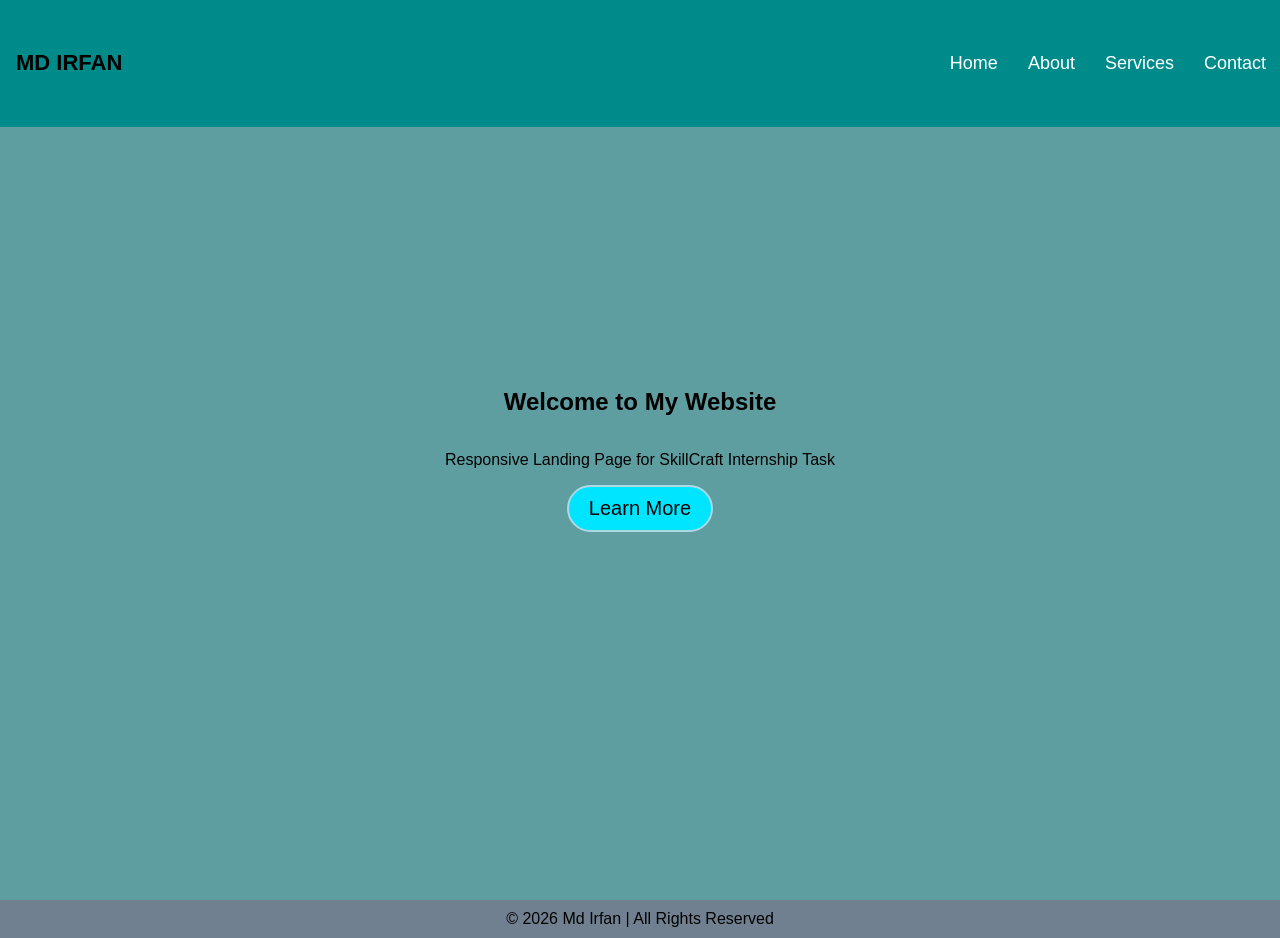
==== index.html @ c1d61e13 "first commit" ====
<!DOCTYPE html>
<html lang="en">

<head>
    <meta charset="UTF-8">
    <meta name="viewport" content="width=device-width, initial-scale=1.0">
    <title>Responsive Landing Page</title>
    <link rel="stylesheet" href="style.css">
</head>

<body>

    <nav id="navbar">

        <h2 class="logo">MD Irfan</h2>

        <ul class="nav-links">
            <li><a href="index.html">Home</a></li>
            <li><a href="about.html">About</a></li>
            <li><a href="services.html">Services</a></li>
            <li><a href="contact.html">Contact</a></li>
        </ul>

    </nav>

    <section id="home" class="hero">

        <h1>Welcome to My Website</h1>
        <p>Responsive Landing Page for SkillCraft Internship Task</p>

        <a href="https://irfan-789.github.io/portfolio/" target="_blank">
            <button>Learn More</button>
        </a>

    </section>


    <footer class="footer">
        © 2026 Md Irfan | All Rights Reserved
    </footer>



    <script src="script.js"></script>

</body>

</html>
---- style.css ----
body {
    margin: 0;
    font-family: Arial;
    scroll-behavior: smooth;
}

.logo {
    /* width: 40px; */
    height: 40px;
    color: #000;
    display: flex;
    align-items: center;
    justify-content: center;
    font-weight: bold;
    font-size: 22px;
    padding-left: 15px;
    font-family: Arial, sans-serif;
    text-transform: uppercase;
}

.learn-btn {
    background-color: #38c6d9;
    color: black;
    padding: 12px 25px;
    border: none;
    border-radius: 25px;
    font-size: 18px;
    cursor: pointer;
}

nav {
    display: flex;
    justify-content: space-between;
    align-items: center;
    padding: 25px 1px;
    position: fixed;
    width: 100%;
    /* border-bottom: 2px solid black; */
    top: 0;
    /* box-shadow: 0 4px 15px rgba(0, 0, 0, 0.1); */
    background-color: darkcyan;
    transition: 0.3s;
}

.about {
    margin: 60px;
    font-size: xx-large;
}

nav ul {
    display: flex;
    list-style: none;
}

nav ul li {
    margin: 0 15px;
}

nav ul li a {
    text-decoration: none;
    color: white;
    font-size: 18px;
    transition: 0.3s;
}

nav ul li a:hover {
    color: #00e5ff;
}

.scrolled {
    background: #111;
}

.hero {
    height: 100vh;
    display: flex;
    flex-direction: column;
    justify-content: center;
    align-items: center;
    background: cadetblue;
    color: black;
    text-align: center;
}

.hero button {
    padding: 10px 20px;
    border: none;
    background: #00e5ff;
    cursor: pointer;
    border: 2px solid lightblue;
    border-radius: 24px;
    box-shadow: 6px darkblue;
    font-size: 20px;
}

.section {
    padding: 100px 50px;
    text-align: center;
}

.cards {
    display: flex;
    justify-content: center;
    gap: 20px;
    flex-wrap: wrap;
}

.card {
    background: #f1f1f1;
    padding: 20px;
    width: 250px;
    box-shadow: 0 4px 15px rgba(0, 0, 0, 0.1);
    border-radius: 10px;
    flex-wrap: wrap;
    display: flex;
}



.about-box {
    width: 65%;
    margin: 5px auto;
    padding: 35px;
    background: #f5f5f5;
    border-radius: 10px;
    box-shadow: 0 4px 15px rgba(0, 0, 0, 0.1);
    text-align: center;
    line-height: 1.7;
}

.contact {
    min-height: 54vh;
    display: flex;
    flex-direction: column;
    justify-content: center;
    align-items: center;
}

.contact-box {
    width: 300px;
    background: #f1f1f1;
    padding: 20px;
    box-shadow: 0 4px 15px rgba(0, 0, 0, 0.1);
    border-radius: 10px;
    margin: 20px auto;
    text-align: center;

}

.footer {
    /* position: fixed; */
    text-align: center;
    background-color: slategray;
    padding: 10px;

}
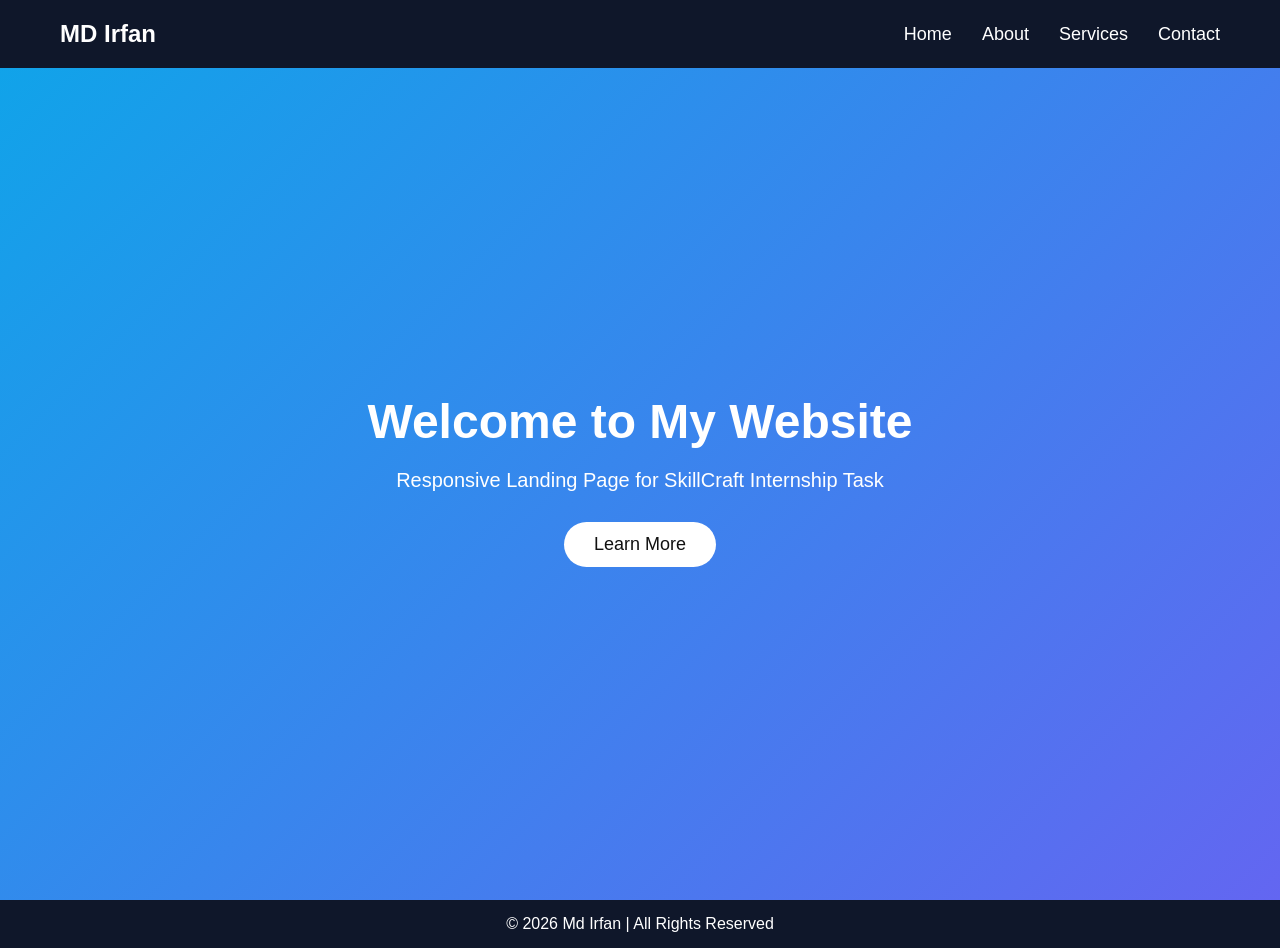
==== commit 5bfa1fdf: "Updated landing page design" ====
--- a/index.html
+++ b/index.html
@@ -1,48 +1,53 @@
 <!DOCTYPE html>
 <html lang="en">
+<head>
+<meta charset="UTF-8">
+<meta name="viewport" content="width=device-width, initial-scale=1.0">
 
-<head>
-    <meta charset="UTF-8">
-    <meta name="viewport" content="width=device-width, initial-scale=1.0">
-    <title>Responsive Landing Page</title>
-    <link rel="stylesheet" href="style.css">
+<title>MD Irfan | Landing Page</title>
+
+<link rel="stylesheet" href="style.css">
+
 </head>
 
 <body>
 
-    <nav id="navbar">
+<nav id="navbar">
 
-        <h2 class="logo">MD Irfan</h2>
+<h2 class="logo">MD Irfan</h2>
 
-        <ul class="nav-links">
-            <li><a href="index.html">Home</a></li>
-            <li><a href="about.html">About</a></li>
-            <li><a href="services.html">Services</a></li>
-            <li><a href="contact.html">Contact</a></li>
-        </ul>
+<ul class="nav-links">
 
-    </nav>
+<li><a href="index.html">Home</a></li>
+<li><a href="about.html">About</a></li>
+<li><a href="services.html">Services</a></li>
+<li><a href="contact.html">Contact</a></li>
 
-    <section id="home" class="hero">
+</ul>
 
-        <h1>Welcome to My Website</h1>
-        <p>Responsive Landing Page for SkillCraft Internship Task</p>
+</nav>
 
-        <a href="https://irfan-789.github.io/portfolio/" target="_blank">
-            <button>Learn More</button>
-        </a>
+<section class="hero">
 
-    </section>
+<h1>Welcome to My Website</h1>
 
+<p>Responsive Landing Page for SkillCraft Internship Task</p>
 
-    <footer class="footer">
-        © 2026 Md Irfan | All Rights Reserved
-    </footer>
+<a href="https://irfan-789.github.io/portfolio/" target="_blank">
 
+<button class="btn">Learn More</button>
 
+</a>
 
-    <script src="script.js"></script>
+</section>
+
+<footer class="footer">
+
+<p>© 2026 Md Irfan | All Rights Reserved</p>
+
+</footer>
+
+<script src="script.js"></script>
 
 </body>
-
 </html>
--- a/style.css
+++ b/style.css
@@ -1,156 +1,284 @@
-body {
-    margin: 0;
-    font-family: Arial;
-    scroll-behavior: smooth;
-}
-
-.logo {
-    /* width: 40px; */
-    height: 40px;
-    color: #000;
-    display: flex;
-    align-items: center;
-    justify-content: center;
-    font-weight: bold;
-    font-size: 22px;
-    padding-left: 15px;
-    font-family: Arial, sans-serif;
-    text-transform: uppercase;
-}
-
-.learn-btn {
-    background-color: #38c6d9;
-    color: black;
-    padding: 12px 25px;
-    border: none;
-    border-radius: 25px;
-    font-size: 18px;
-    cursor: pointer;
-}
-
-nav {
-    display: flex;
-    justify-content: space-between;
-    align-items: center;
-    padding: 25px 1px;
-    position: fixed;
-    width: 100%;
-    /* border-bottom: 2px solid black; */
-    top: 0;
-    /* box-shadow: 0 4px 15px rgba(0, 0, 0, 0.1); */
-    background-color: darkcyan;
-    transition: 0.3s;
-}
-
-.about {
-    margin: 60px;
-    font-size: xx-large;
-}
-
-nav ul {
-    display: flex;
-    list-style: none;
-}
-
-nav ul li {
-    margin: 0 15px;
-}
-
-nav ul li a {
-    text-decoration: none;
-    color: white;
-    font-size: 18px;
-    transition: 0.3s;
-}
-
-nav ul li a:hover {
-    color: #00e5ff;
-}
-
-.scrolled {
-    background: #111;
-}
-
-.hero {
-    height: 100vh;
-    display: flex;
-    flex-direction: column;
-    justify-content: center;
-    align-items: center;
-    background: cadetblue;
-    color: black;
-    text-align: center;
-}
-
-.hero button {
-    padding: 10px 20px;
-    border: none;
-    background: #00e5ff;
-    cursor: pointer;
-    border: 2px solid lightblue;
-    border-radius: 24px;
-    box-shadow: 6px darkblue;
-    font-size: 20px;
-}
-
-.section {
-    padding: 100px 50px;
-    text-align: center;
-}
-
-.cards {
-    display: flex;
-    justify-content: center;
-    gap: 20px;
-    flex-wrap: wrap;
-}
-
-.card {
-    background: #f1f1f1;
-    padding: 20px;
-    width: 250px;
-    box-shadow: 0 4px 15px rgba(0, 0, 0, 0.1);
-    border-radius: 10px;
-    flex-wrap: wrap;
-    display: flex;
-}
-
-
-
-.about-box {
-    width: 65%;
-    margin: 5px auto;
-    padding: 35px;
-    background: #f5f5f5;
-    border-radius: 10px;
-    box-shadow: 0 4px 15px rgba(0, 0, 0, 0.1);
-    text-align: center;
-    line-height: 1.7;
-}
-
-.contact {
-    min-height: 54vh;
-    display: flex;
-    flex-direction: column;
-    justify-content: center;
-    align-items: center;
-}
-
-.contact-box {
-    width: 300px;
-    background: #f1f1f1;
-    padding: 20px;
-    box-shadow: 0 4px 15px rgba(0, 0, 0, 0.1);
-    border-radius: 10px;
-    margin: 20px auto;
-    text-align: center;
-
-}
-
-.footer {
-    /* position: fixed; */
-    text-align: center;
-    background-color: slategray;
-    padding: 10px;
+*{
+margin:0;
+padding:0;
+box-sizing:border-box;
+font-family:'Segoe UI',sans-serif;
+}
+
+body{
+background:#f5f7fa;
+}
+
+/* NAVBAR */
+
+nav{
+
+display:flex;
+justify-content:space-between;
+align-items:center;
+
+padding:20px 60px;
+
+position:fixed;
+width:100%;
+
+top:0;
+
+background:#0f172a;
+
+z-index:1000;
+
+transition:0.3s;
+
+}
+
+.logo{
+
+color:white;
+font-size:24px;
+font-weight:bold;
+
+}
+
+nav ul{
+
+display:flex;
+list-style:none;
+
+}
+
+nav ul li{
+
+margin-left:30px;
+
+}
+
+nav ul li a{
+
+text-decoration:none;
+color:white;
+font-size:18px;
+
+transition:0.3s;
+
+}
+
+nav ul li a:hover{
+
+color:#38bdf8;
+
+}
+
+/* SCROLL NAV */
+
+.scrolled{
+
+background:#020617;
+
+box-shadow:0 4px 15px rgba(0,0,0,0.3);
+
+}
+
+/* HERO SECTION */
+
+.hero{
+
+height:100vh;
+
+display:flex;
+flex-direction:column;
+
+justify-content:center;
+align-items:center;
+
+text-align:center;
+
+background:linear-gradient(135deg,#0ea5e9,#6366f1);
+
+color:white;
+
+padding-top:60px;
+
+}
+
+.hero h1{
+
+font-size:48px;
+margin-bottom:20px;
+
+}
+
+.hero p{
+
+font-size:20px;
+margin-bottom:30px;
+
+}
+
+/* BUTTON */
+
+.btn{
+
+padding:12px 30px;
+
+font-size:18px;
+
+border:none;
+
+border-radius:30px;
+
+background:white;
+
+color:#111;
+
+cursor:pointer;
+
+transition:0.3s;
+
+}
+
+.btn:hover{
+
+background:#0ea5e9;
+color:white;
+
+transform:scale(1.05);
+
+}
+
+/* SECTION */
+
+.section{
+
+padding:120px 60px;
+
+text-align:center;
+
+}
+
+.section h2{
+
+font-size:36px;
+
+margin-bottom:40px;
+
+}
+
+/* ABOUT BOX */
+
+.about-box{
+
+max-width:800px;
+
+margin:auto;
+
+background:white;
+
+padding:40px;
+
+border-radius:10px;
+
+box-shadow:0 5px 20px rgba(0,0,0,0.1);
+
+line-height:1.8;
+
+}
+
+/* SERVICES */
+
+.cards{
+
+display:grid;
+
+grid-template-columns:repeat(auto-fit,minmax(250px,1fr));
+
+gap:20px;
+
+}
+
+.card{
+
+background:white;
+
+padding:30px;
+
+border-radius:10px;
+
+box-shadow:0 5px 20px rgba(0,0,0,0.1);
+
+transition:0.3s;
+
+}
+
+.card:hover{
+
+transform:translateY(-10px);
+
+}
+
+/* CONTACT */
+
+.contact{
+
+display:flex;
+justify-content:center;
+
+}
+
+.contact-box{
+
+background:white;
+
+padding:30px;
+
+border-radius:10px;
+
+box-shadow:0 5px 20px rgba(0,0,0,0.1);
+
+width:300px;
+
+}
+
+/* FOOTER */
+
+.footer{
+
+text-align:center;
+
+background:#0f172a;
+
+color:white;
+
+padding:15px;
+
+}
+
+/* MOBILE */
+
+@media(max-width:768px){
+
+nav{
+
+padding:20px;
+
+}
+
+nav ul li{
+
+margin-left:15px;
+
+}
+
+.hero h1{
+
+font-size:34px;
+
+}
+
+.hero p{
+
+font-size:18px;
+
+}
 
 }
